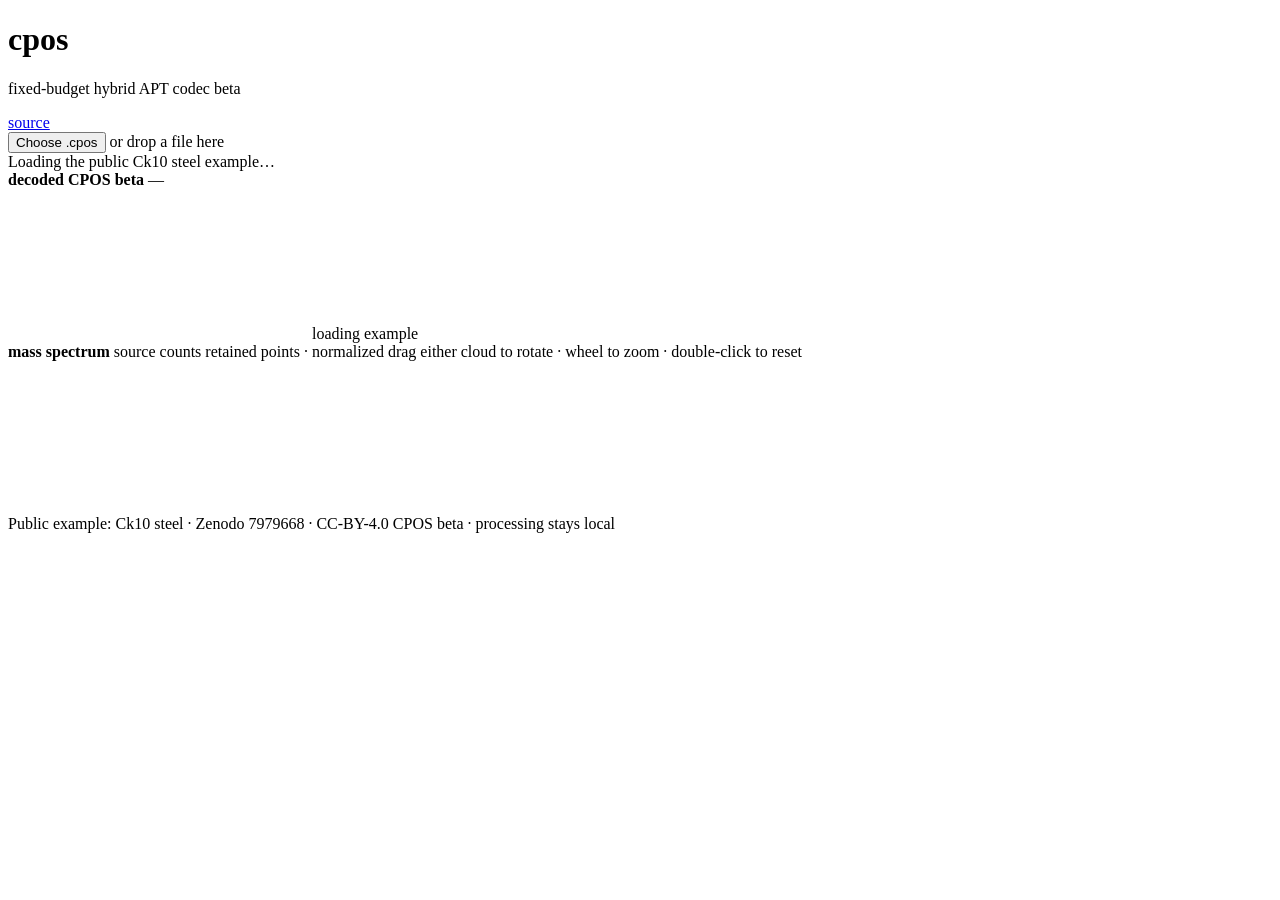
==== index.html @ acacca83 "Deploy CPOS beta viewer" ====
<!doctype html>
<html lang="en">
<head>
  <meta charset="utf-8">
  <meta name="viewport" content="width=device-width, initial-scale=1">
  <meta name="description" content="Inspect CPOS beta APT point clouds in your browser.">
  <title>cpos · APT preview codec</title>
  <link rel="stylesheet" href="style.css">
</head>
<body>
  <header>
    <div>
      <h1>cpos</h1>
      <p>fixed-budget hybrid APT codec beta</p>
    </div>
    <a href="https://github.com/kylemcdonald/apt-cpos">source</a>
  </header>

  <section class="drop-zone" id="drop-zone">
    <input id="file-input" type="file" accept=".cpos,.CPOS" hidden>
    <button class="primary" id="choose-file" type="button">Choose .cpos</button>
    <span>or drop a file here</span>
  </section>

  <div class="status-row">
    <span id="status" role="status">Loading the public Ck10 steel example…</span>
    <span id="summary"></span>
  </div>

  <main class="panels">
    <article class="panel">
      <div class="panel-head">
        <strong>decoded CPOS beta</strong>
        <span id="cpos-stats">—</span>
      </div>
      <div class="canvas-wrap">
        <canvas id="cpos-cloud" aria-label="Decoded CPOS point cloud"></canvas>
        <span class="empty-label" id="cpos-empty">loading example</span>
      </div>
    </article>
  </main>

  <section class="spectrum-panel">
    <div class="spectrum-head">
      <strong>mass spectrum</strong>
      <span><i class="key original"></i>source counts</span>
      <span><i class="key retained"></i>retained points · normalized</span>
      <span class="hint">drag either cloud to rotate · wheel to zoom · double-click to reset</span>
    </div>
    <canvas id="spectrum" aria-label="Original and retained mass spectra"></canvas>
  </section>

  <footer>
    <span id="example-credit">Public example: Ck10 steel · Zenodo 7979668 · CC-BY-4.0</span>
    <span>CPOS beta · processing stays local</span>
  </footer>

  <script type="module" src="app.js"></script>
</body>
</html>
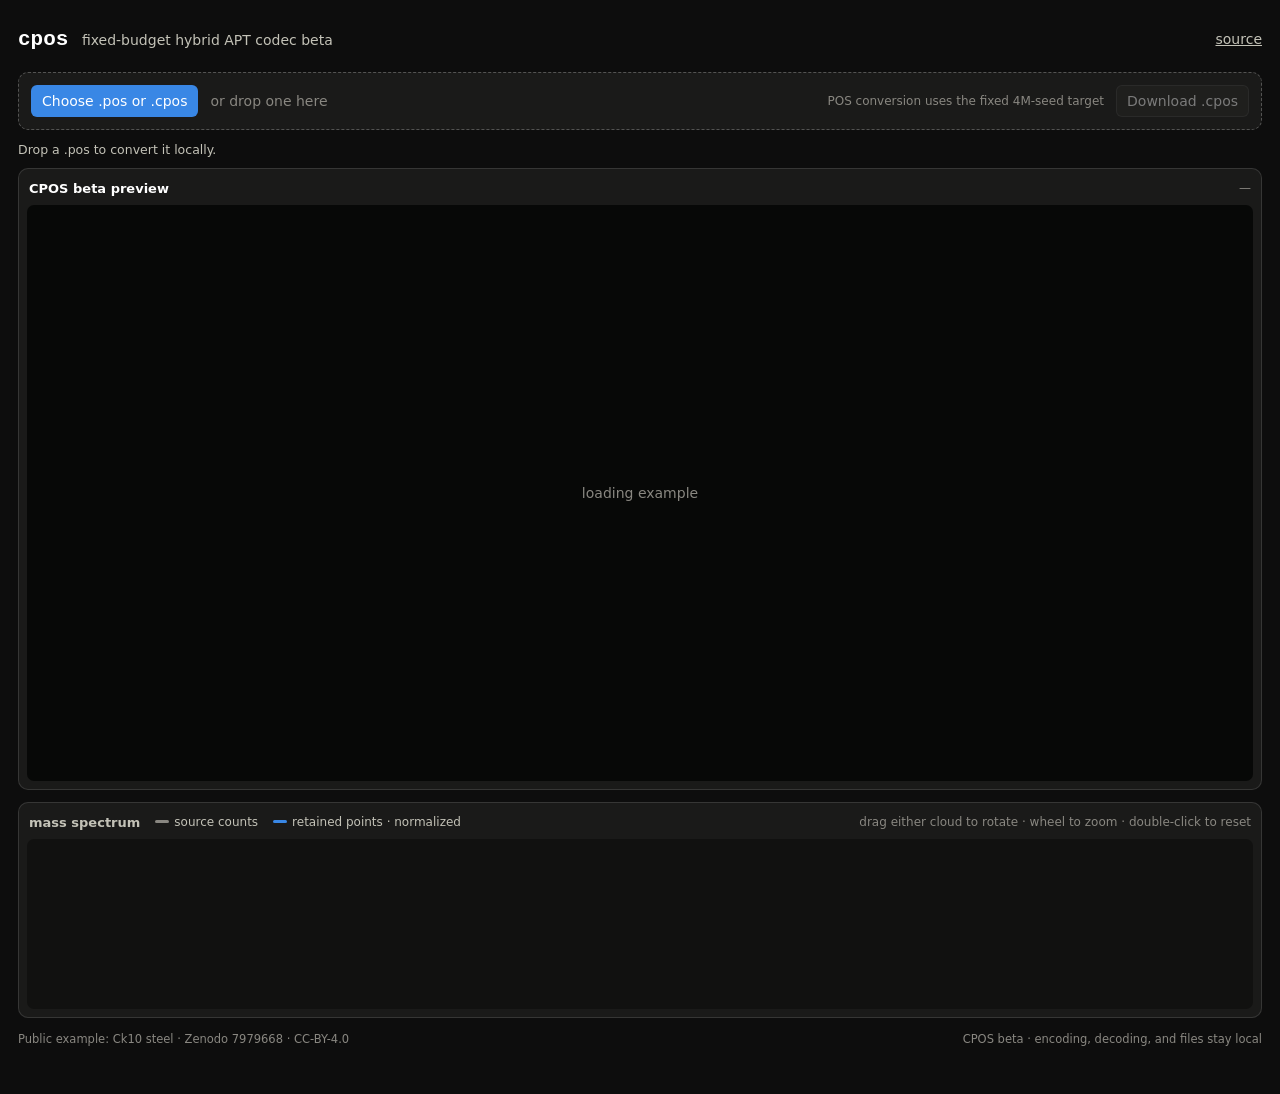
==== commit 2a550ba4: "Deploy browser POS conversion" ====
--- a/index.html
+++ b/index.html
@@ -3,7 +3,7 @@
 <head>
   <meta charset="utf-8">
   <meta name="viewport" content="width=device-width, initial-scale=1">
-  <meta name="description" content="Inspect CPOS beta APT point clouds in your browser.">
+  <meta name="description" content="Convert APT POS files to CPOS beta entirely in your browser.">
   <title>cpos · APT preview codec</title>
   <link rel="stylesheet" href="style.css">
 </head>
@@ -17,20 +17,23 @@
   </header>
 
   <section class="drop-zone" id="drop-zone">
-    <input id="file-input" type="file" accept=".cpos,.CPOS" hidden>
-    <button class="primary" id="choose-file" type="button">Choose .cpos</button>
-    <span>or drop a file here</span>
+    <input id="file-input" type="file" accept=".pos,.POS,.cpos,.CPOS" hidden>
+    <button class="primary" id="choose-file" type="button">Choose .pos or .cpos</button>
+    <span>or drop one here</span>
+    <span class="target-note">POS conversion uses the fixed 4M-seed target</span>
+    <button id="download" type="button" disabled>Download .cpos</button>
   </section>
 
   <div class="status-row">
-    <span id="status" role="status">Loading the public Ck10 steel example…</span>
+    <span id="status" role="status">Drop a .pos to convert it locally.</span>
     <span id="summary"></span>
   </div>
+  <progress id="progress" max="1" value="0" hidden></progress>
 
   <main class="panels">
     <article class="panel">
       <div class="panel-head">
-        <strong>decoded CPOS beta</strong>
+        <strong>CPOS beta preview</strong>
         <span id="cpos-stats">—</span>
       </div>
       <div class="canvas-wrap">
@@ -52,7 +55,7 @@
 
   <footer>
     <span id="example-credit">Public example: Ck10 steel · Zenodo 7979668 · CC-BY-4.0</span>
-    <span>CPOS beta · processing stays local</span>
+    <span>CPOS beta · encoding, decoding, and files stay local</span>
   </footer>
 
   <script type="module" src="app.js"></script>
--- a/style.css
+++ b/style.css
@@ -0,0 +1,221 @@
+:root {
+  color-scheme: dark;
+  --page: #0d0d0d;
+  --surface: #1a1a19;
+  --canvas: #070807;
+  --text: #fff;
+  --secondary: #c3c2b7;
+  --muted: #898781;
+  --border: rgba(255, 255, 255, 0.12);
+  --blue: #3987e5;
+  font-family: system-ui, -apple-system, BlinkMacSystemFont, "Segoe UI", sans-serif;
+}
+
+* { box-sizing: border-box; }
+
+body {
+  max-width: 1600px;
+  margin: 0 auto;
+  padding: 16px 18px 48px;
+  background: var(--page);
+  color: var(--text);
+  font-size: 14px;
+}
+
+header,
+.drop-zone,
+.status-row,
+.panel-head,
+.spectrum-head,
+footer {
+  display: flex;
+  align-items: center;
+}
+
+header {
+  min-height: 46px;
+  justify-content: space-between;
+  gap: 20px;
+}
+
+h1 {
+  display: inline;
+  margin: 0 9px 0 0;
+  font: 700 21px/1 ui-monospace, SFMono-Regular, Menlo, monospace;
+}
+
+header p { display: inline; margin: 0; color: var(--secondary); }
+a { color: var(--secondary); }
+a:hover { color: var(--text); }
+code, select, button { font: inherit; }
+
+.drop-zone {
+  min-height: 58px;
+  margin-top: 10px;
+  padding: 10px 12px;
+  gap: 12px;
+  flex-wrap: wrap;
+  border: 1px dashed rgba(255, 255, 255, 0.25);
+  border-radius: 10px;
+  background: var(--surface);
+  color: var(--muted);
+  transition: border-color 120ms, background 120ms;
+}
+
+.drop-zone.dragging {
+  border-color: var(--blue);
+  background: rgba(57, 135, 229, 0.12);
+}
+
+.drop-zone label {
+  display: inline-flex;
+  align-items: center;
+  gap: 7px;
+  margin-left: auto;
+}
+
+.target-note {
+  margin-left: auto;
+  font-size: 12px;
+}
+
+button,
+select {
+  min-height: 32px;
+  padding: 5px 10px;
+  border: 1px solid var(--border);
+  border-radius: 6px;
+  background: #262624;
+  color: var(--text);
+}
+
+button { cursor: pointer; }
+button:hover:not(:disabled) { border-color: rgba(255, 255, 255, 0.3); background: #30302e; }
+button.primary { border-color: rgba(57, 135, 229, 0.7); background: var(--blue); }
+button:disabled { cursor: default; opacity: 0.42; }
+
+.status-row {
+  min-height: 38px;
+  justify-content: space-between;
+  gap: 16px;
+  color: var(--secondary);
+  font-size: 12.5px;
+  font-variant-numeric: tabular-nums;
+}
+
+#summary { color: var(--muted); text-align: right; }
+
+#progress {
+  display: block;
+  width: 100%;
+  height: 4px;
+  margin: -4px 0 10px;
+  border: 0;
+  accent-color: var(--blue);
+}
+
+#progress[hidden] { display: none; }
+
+.panels {
+  display: grid;
+  grid-template-columns: 1fr;
+  gap: 12px;
+}
+
+.panel,
+.spectrum-panel {
+  min-width: 0;
+  padding: 8px;
+  border: 1px solid var(--border);
+  border-radius: 10px;
+  background: var(--surface);
+}
+
+.panel-head {
+  min-height: 28px;
+  justify-content: space-between;
+  gap: 12px;
+  padding: 0 2px 6px;
+}
+
+.panel-head strong,
+.spectrum-head strong { font-size: 13px; }
+
+.panel-head span {
+  color: var(--muted);
+  font-size: 12px;
+  font-variant-numeric: tabular-nums;
+}
+
+.canvas-wrap { position: relative; }
+canvas { display: block; width: 100%; }
+
+canvas[id$="-cloud"] {
+  height: min(64vh, 720px);
+  min-height: 430px;
+  border-radius: 7px;
+  background: var(--canvas);
+  cursor: grab;
+  touch-action: none;
+}
+
+canvas[id$="-cloud"]:active { cursor: grabbing; }
+
+.empty-label {
+  position: absolute;
+  inset: 50% auto auto 50%;
+  transform: translate(-50%, -50%);
+  color: var(--muted);
+  pointer-events: none;
+}
+
+.spectrum-panel { margin-top: 12px; }
+
+.spectrum-head {
+  min-height: 28px;
+  gap: 15px;
+  flex-wrap: wrap;
+  padding: 0 2px 6px;
+  color: var(--secondary);
+  font-size: 12px;
+}
+
+.key {
+  display: inline-block;
+  width: 14px;
+  height: 3px;
+  margin-right: 5px;
+  border-radius: 2px;
+  vertical-align: 3px;
+}
+
+.key.original { background: var(--muted); }
+.key.retained { background: var(--blue); }
+.hint { margin-left: auto; color: var(--muted); }
+
+#spectrum {
+  height: 170px;
+  border-radius: 7px;
+  background: #111110;
+}
+
+footer {
+  justify-content: space-between;
+  gap: 20px;
+  padding-top: 14px;
+  color: var(--muted);
+  font-size: 11.5px;
+}
+
+body.busy { cursor: progress; }
+body.busy button,
+body.busy select { pointer-events: none; }
+
+@media (max-width: 850px) {
+  .panels { grid-template-columns: 1fr; }
+  canvas[id$="-cloud"] { height: 52vh; min-height: 340px; }
+  .drop-zone label { margin-left: 0; }
+  .target-note { width: 100%; margin-left: 0; }
+  .hint { width: 100%; margin-left: 0; }
+  footer { align-items: flex-start; flex-direction: column; }
+}
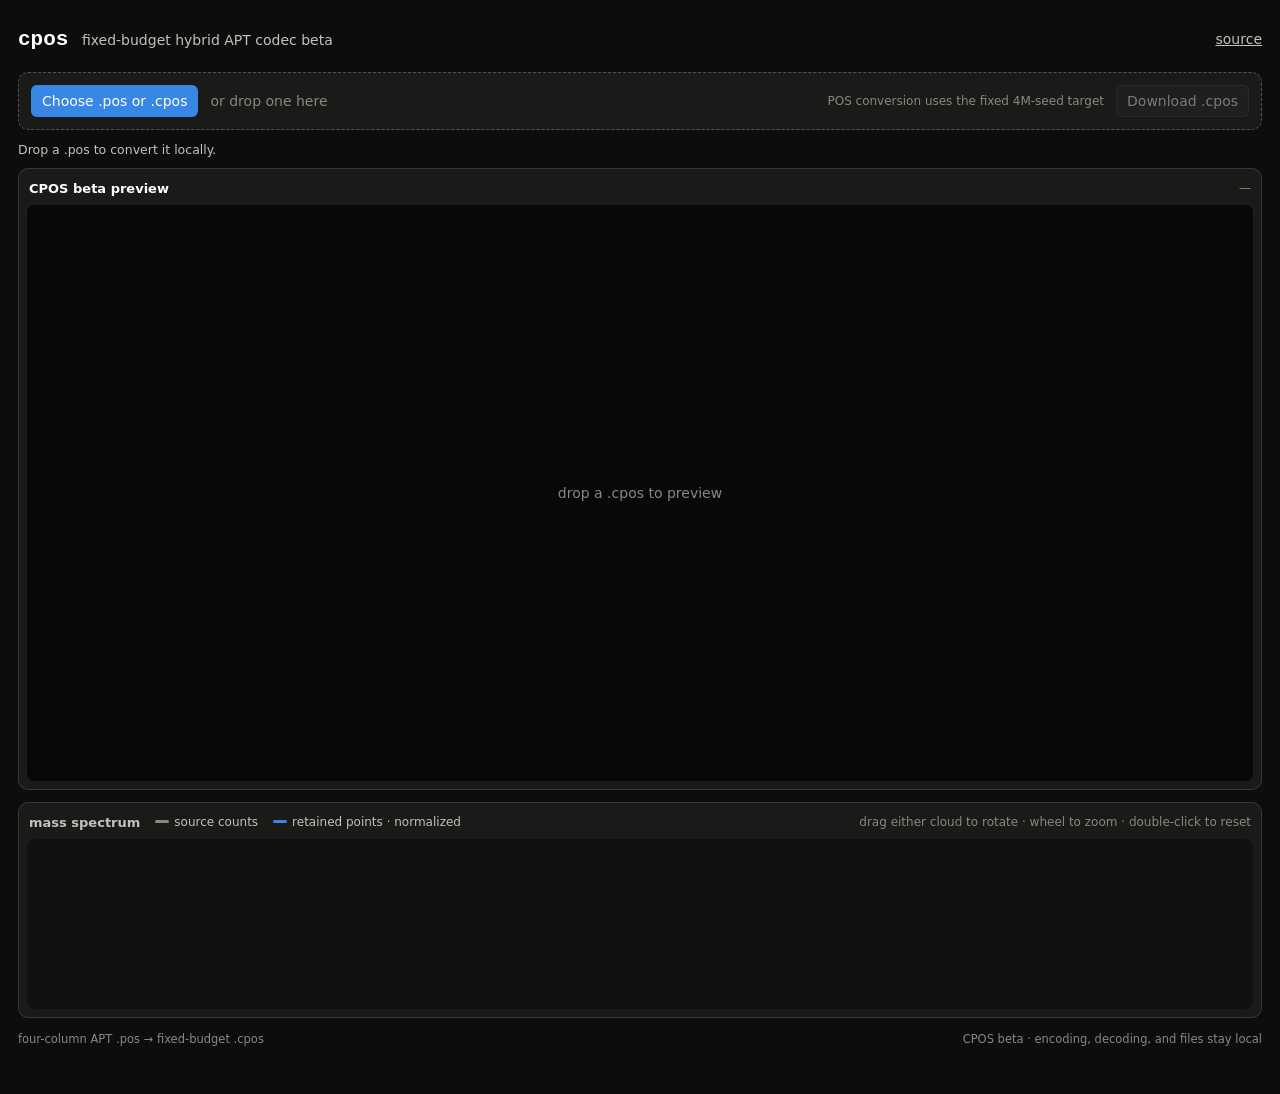
==== commit 69454a37: "Deploy encoder worker stall fix" ====
--- a/index.html
+++ b/index.html
@@ -38,7 +38,7 @@
       </div>
       <div class="canvas-wrap">
         <canvas id="cpos-cloud" aria-label="Decoded CPOS point cloud"></canvas>
-        <span class="empty-label" id="cpos-empty">loading example</span>
+        <span class="empty-label" id="cpos-empty">drop a .cpos to preview</span>
       </div>
     </article>
   </main>
@@ -54,10 +54,10 @@
   </section>
 
   <footer>
-    <span id="example-credit">Public example: Ck10 steel · Zenodo 7979668 · CC-BY-4.0</span>
+    <span>four-column APT .pos → fixed-budget .cpos</span>
     <span>CPOS beta · encoding, decoding, and files stay local</span>
   </footer>
 
-  <script type="module" src="app.js"></script>
+  <script type="module" src="app.js?stall-fix=1"></script>
 </body>
 </html>
--- a/style.css
+++ b/style.css
@@ -67,13 +67,6 @@
   background: rgba(57, 135, 229, 0.12);
 }
 
-.drop-zone label {
-  display: inline-flex;
-  align-items: center;
-  gap: 7px;
-  margin-left: auto;
-}
-
 .target-note {
   margin-left: auto;
   font-size: 12px;
@@ -214,7 +207,6 @@
 @media (max-width: 850px) {
   .panels { grid-template-columns: 1fr; }
   canvas[id$="-cloud"] { height: 52vh; min-height: 340px; }
-  .drop-zone label { margin-left: 0; }
   .target-note { width: 100%; margin-left: 0; }
   .hint { width: 100%; margin-left: 0; }
   footer { align-items: flex-start; flex-direction: column; }
